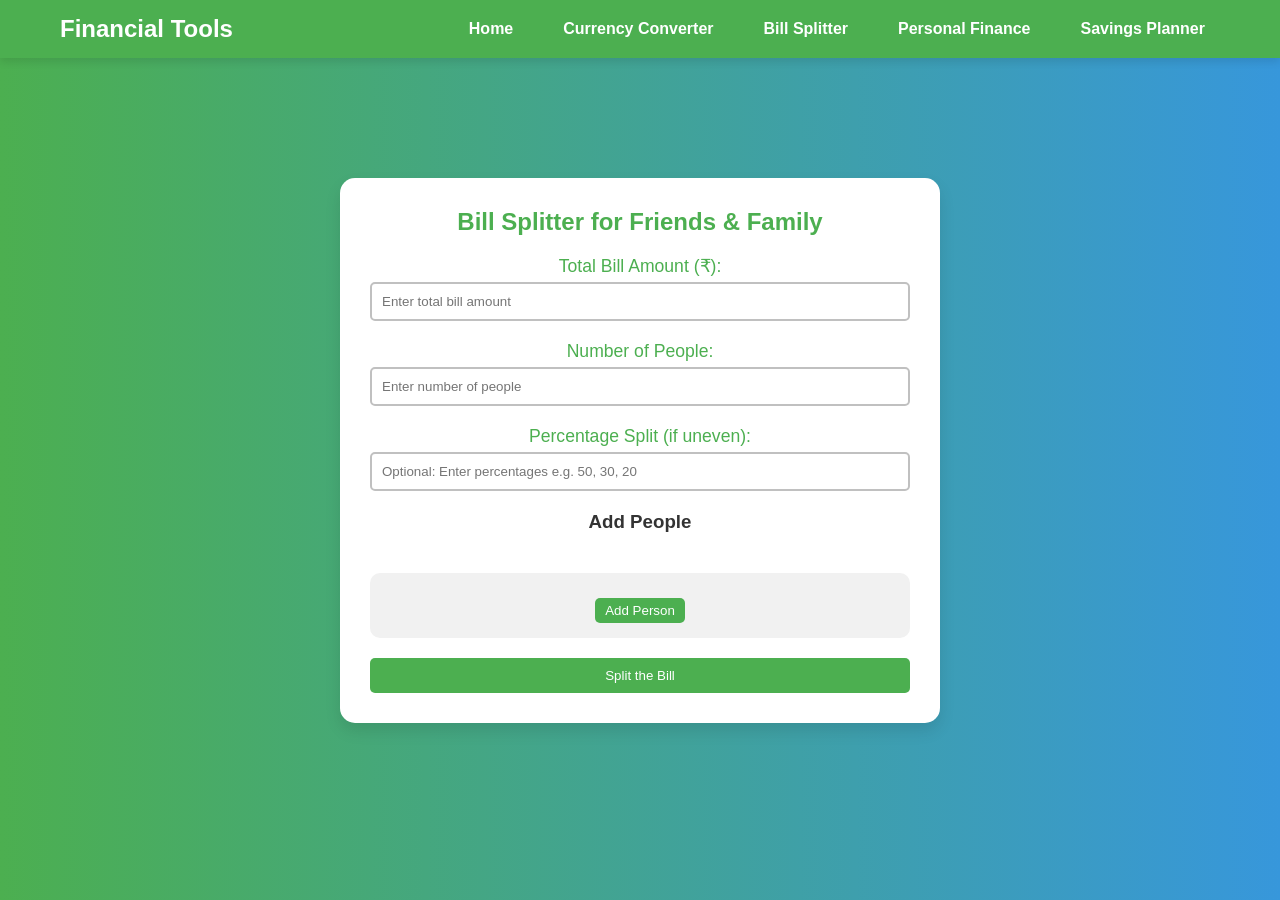
==== pages/bill_split.html @ 3fcefda4 "Initial commit - Added finance tracker project" ====
<!DOCTYPE html>
<html lang="en">
  <head>
    <meta charset="UTF-8" />
    <meta name="viewport" content="width=device-width, initial-scale=1.0" />
    <title>Bill Splitter for Friends & Family</title>
    <style>
      * {
        margin: 0;
        padding: 0;
        box-sizing: border-box;
      }

      body {
        font-family: "Poppins", sans-serif;
        display: flex;
        justify-content: center;
        align-items: center;
        min-height: 100vh;
        background: linear-gradient(to right, #4caf50, #3797db);
        padding: 20px;
        color: #333;
      }

      .container {
        max-width: 600px;
        width: 100%;
        background-color: #fff;
        padding: 30px;
        border-radius: 15px;
        box-shadow: 0 8px 16px rgba(0, 0, 0, 0.1);
        text-align: center;
      }

      h2 {
        color: #4caf50;
        margin-bottom: 20px;
      }

      /* Form Section Styling */
      .bill-splitter-form {
        display: grid;
        grid-template-columns: 1fr;
        gap: 20px;
        margin-top: 20px;
      }

      .form-group {
        display: flex;
        flex-direction: column;
        position: relative;
      }

      label {
        margin-bottom: 5px;
        color: #4caf50;
        font-size: 1.1rem;
      }

      input {
        padding: 10px;
        border: 2px solid #c0c0c0;
        border-radius: 5px;
        transition: border 0.3s;
      }

      input:focus {
        border-color: #4caf50;
        outline: none;
      }

      /* Tooltip Styling */
      .form-group:hover .tooltip {
        opacity: 1;
        transform: translateY(0);
      }

      .tooltip {
        position: absolute;
        top: -35px;
        left: 0;
        background-color: #4caf50;
        color: white;
        padding: 5px;
        border-radius: 5px;
        font-size: 0.9rem;
        white-space: nowrap;
        opacity: 0;
        transform: translateY(-10px);
        transition: opacity 0.3s ease, transform 0.3s ease;
      }

      button {
        padding: 10px;
        background-color: #4caf50;
        color: white;
        border: none;
        border-radius: 5px;
        cursor: pointer;
        transition: background-color 0.3s, transform 0.2s;
      }

      button:hover {
        background-color: #388e3c;
        transform: scale(1.05);
      }

      .result-section {
        margin-top: 30px;
        display: none; 
      }

      .result-section.active {
        display: block;
      }

      .result-section table {
        width: 100%;
        border-collapse: collapse;
        margin-top: 20px;
      }

      .result-section th,
      .result-section td {
        padding: 10px;
        border: 1px solid #ddd;
        text-align: left;
      }

      .result-section th {
        background-color: #4caf50;
        color: white;
      }

      .result-section td {
        background-color: #f9f9f9;
      }

      @keyframes fadeIn {
        from {
          opacity: 0;
        }
        to {
          opacity: 1;
        }
      }

      .result-section {
        animation: fadeIn 0.5s ease-in-out;
      }

      .friends-list {
        margin-top: 20px;
        background-color: #f1f1f1;
        padding: 15px;
        border-radius: 10px;
      }

      .friends-list ul {
        list-style-type: none;
      }

      .friends-list ul li {
        margin-bottom: 10px;
        display: flex;
        align-items: center;
        gap: 10px;
      }

      .add-friend-btn {
        background-color: #4caf50;
        color: white;
        padding: 5px 10px;
        border-radius: 5px;
        cursor: pointer;
        margin-top: 10px;
      }

      .delete-friend-btn {
        background-color: #ff4d4d;
        color: white;
        border: none;
        border-radius: 5px;
        padding: 5px 10px;
        cursor: pointer;
        transition: background-color 0.3s;
      }

      .delete-friend-btn:hover {
        background-color: #cc0000;
      }
            
      .navbar {
        position: fixed;
        top: 0;
        width: 100%;
        background-color: #4CAF50;
        padding: 15px 0;
        color: white;
        box-shadow: 0 4px 8px rgba(0, 0, 0, 0.1);
        text-align: center;
        z-index: 1000;
      }

      .nav-content {
        display: flex;
        justify-content: space-between;
        align-items: center;
        max-width: 1200px;
        margin: 0 auto;
        padding: 0 20px;
      }

      .nav-content h1 {
        font-size: 1.5rem;
      }

      .nav-links {
        list-style: none;
        display: flex;
        gap: 20px;
      }

      .nav-links li {
        display: inline;
      }

      .nav-links a {
        text-decoration: none;
        color: white;
        font-weight: bold;
        padding: 10px 15px;
        transition: background 0.3s ease;
      }

      .nav-links a:hover {
        background: rgba(255, 255, 255, 0.2);
        border-radius: 5px;
      }
    </style>
  </head>
  <body>
    <nav class="navbar">
      <div class="nav-content">
        <h1>Financial Tools</h1>
        <ul class="nav-links">
          <li><a href="home.html">Home</a></li>
          <li><a href="convertor.html">Currency Converter</a></li>
          <li><a href="bill_split.html">Bill Splitter</a></li>
          <li><a href="personaltracker.html">Personal Finance</a></li>
          <li><a href="savings_planner.html">Savings Planner</a></li>
        </ul>
      </div>
    </nav>
    <div class="container">
      <h2>Bill Splitter for Friends & Family</h2>
      <form id="billSplitterForm" class="bill-splitter-form">
        <div class="form-group">
          <label for="totalBill">Total Bill Amount (₹):</label>
          <input
            type="number"
            id="totalBill"
            placeholder="Enter total bill amount"
            required
          />
          <span class="tooltip">Total amount to be split.</span>
        </div>
        <div class="form-group">
          <label for="numPeople">Number of People:</label>
          <input
            type="number"
            id="numPeople"
            placeholder="Enter number of people"
            required
          />
          <span class="tooltip">How many people are splitting the bill?</span>
        </div>
        <div class="form-group">
          <label for="percentSplit">Percentage Split (if uneven):</label>
          <input
            type="text"
            id="percentSplit"
            placeholder="Optional: Enter percentages e.g. 50, 30, 20"
          />
          <span class="tooltip"
            >Optional: Enter percentage splits for each person.</span
          >
        </div>

        <!-- Add Friends Section -->
        <h3>Add People</h3>
        <div id="friendsContainer" class="friends-list">
          <ul id="friendsList">
            <!-- Dynamically populated friend list -->
          </ul>
          <button type="button" id="addFriendButton" class="add-friend-btn">
            Add Person
          </button>
        </div>

        <button type="submit">Split the Bill</button>
      </form>

      <!-- Result Section -->
      <div id="resultSection" class="result-section">
        <h3>Bill Split Summary</h3>
        <table id="splitTable">
          <thead>
            <tr>
              <th>Person</th>
              <th>Amount Owed (₹)</th>
            </tr>
          </thead>
          <tbody>
            <!-- Dynamically populated with bill splits -->
          </tbody>
        </table>
      </div>
    </div>
    <script>
      document.addEventListener('DOMContentLoaded', function () {
        const form = document.getElementById('billSplitterForm');
        const friendsList = document.getElementById('friendsList');
        const addFriendButton = document.getElementById('addFriendButton');
        const resultSection = document.getElementById('resultSection');
        const splitTableBody = document.querySelector('#splitTable tbody');

        let friendCount = 1;

        // Function to add a new friend input field
        addFriendButton.addEventListener('click', function () {
          friendCount++;
          const li = document.createElement('li');
          li.innerHTML = `
              <input type="text" id="friend${friendCount}" placeholder="Person ${friendCount-1} Name" required>
              <button type="button" class="delete-friend-btn">🗑️</button>
          `;
          friendsList.appendChild(li);

          // Add event listener to the delete button
          const deleteButton = li.querySelector('.delete-friend-btn');
          deleteButton.addEventListener('click', function () {
            friendsList.removeChild(li);
            friendCount--; // Decrement friend count
          });
        });

        // Function to handle form submission
        form.addEventListener('submit', function (event) {
          event.preventDefault();

          const totalBill = parseFloat(document.getElementById('totalBill').value);
          const numPeople = parseInt(document.getElementById('numPeople').value, 10);
          const percentSplit = document.getElementById('percentSplit').value;
          const friends = Array.from(friendsList.children).map(
            (li) => li.querySelector('input').value
          );

          // Validate number of people
          if (numPeople <= 0) {
            alert('Number of people must be greater than 0.');
            return;
          }

          // Validate if number of friends matches number of people
          if (friends.length !== numPeople) {
            alert('Number of people added does not match the value entered');
            return;
          }

          // Validate percentage split (if provided)
          let splits;
          if (percentSplit) {
            const percentages = percentSplit.split(',').map((p) => parseFloat(p.trim()));
            if (
              percentages.length !== numPeople ||
              percentages.reduce((a, b) => a + b, 0) !== 100
            ) {
              alert('Percentages must sum to 100 and match the number of people.');
              return;
            }
            splits = percentages.map((p) => ((totalBill * p) / 100).toFixed(2));
          } else {
            const equalShare = (totalBill / numPeople).toFixed(2);
            splits = new Array(numPeople).fill(equalShare);
          }

          // Clear previous results
          splitTableBody.innerHTML = '';

          // Populate the table with results
          friends.forEach((friend, index) => {
            const row = document.createElement('tr');
            row.innerHTML = `
                <td>${friend}</td>
                <td>₹${splits[index]}</td>
            `;
            splitTableBody.appendChild(row);
          });

          // Show the result section
          resultSection.classList.add('active');
        });
      });
    </script>
  </body>
</html>
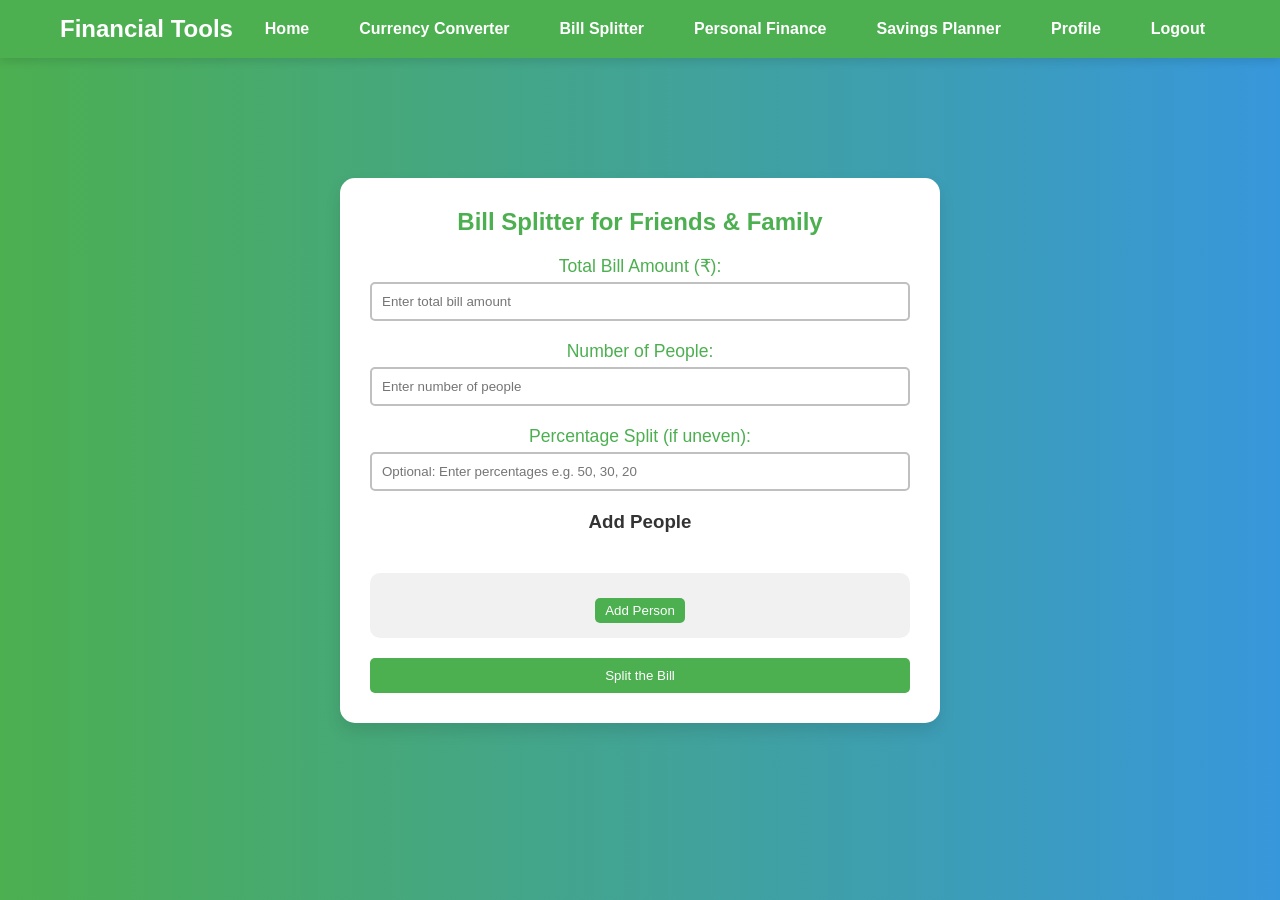
==== commit a5371892: "made changes to index.php" ====
--- a/pages/bill_split.html
+++ b/pages/bill_split.html
@@ -242,16 +242,18 @@
   <body>
     <nav class="navbar">
       <div class="nav-content">
-        <h1>Financial Tools</h1>
-        <ul class="nav-links">
-          <li><a href="home.html">Home</a></li>
-          <li><a href="convertor.html">Currency Converter</a></li>
-          <li><a href="bill_split.html">Bill Splitter</a></li>
-          <li><a href="personaltracker.html">Personal Finance</a></li>
-          <li><a href="savings_planner.html">Savings Planner</a></li>
-        </ul>
+          <h1>Financial Tools</h1>
+          <ul class="nav-links">
+              <li><a href="home.php">Home</a></li>
+              <li><a href="convertor.html">Currency Converter</a></li>
+              <li><a href="bill_split.html">Bill Splitter</a></li>
+              <li><a href="personaltracker.php">Personal Finance</a></li>
+              <li><a href="savings_planner.html">Savings Planner</a></li>
+              <li><a href="../php/dashboard.php">Profile</a></li>
+              <li><a href="../php/logout.php">Logout</a></li>
+          </ul>
       </div>
-    </nav>
+  </nav>
     <div class="container">
       <h2>Bill Splitter for Friends & Family</h2>
       <form id="billSplitterForm" class="bill-splitter-form">
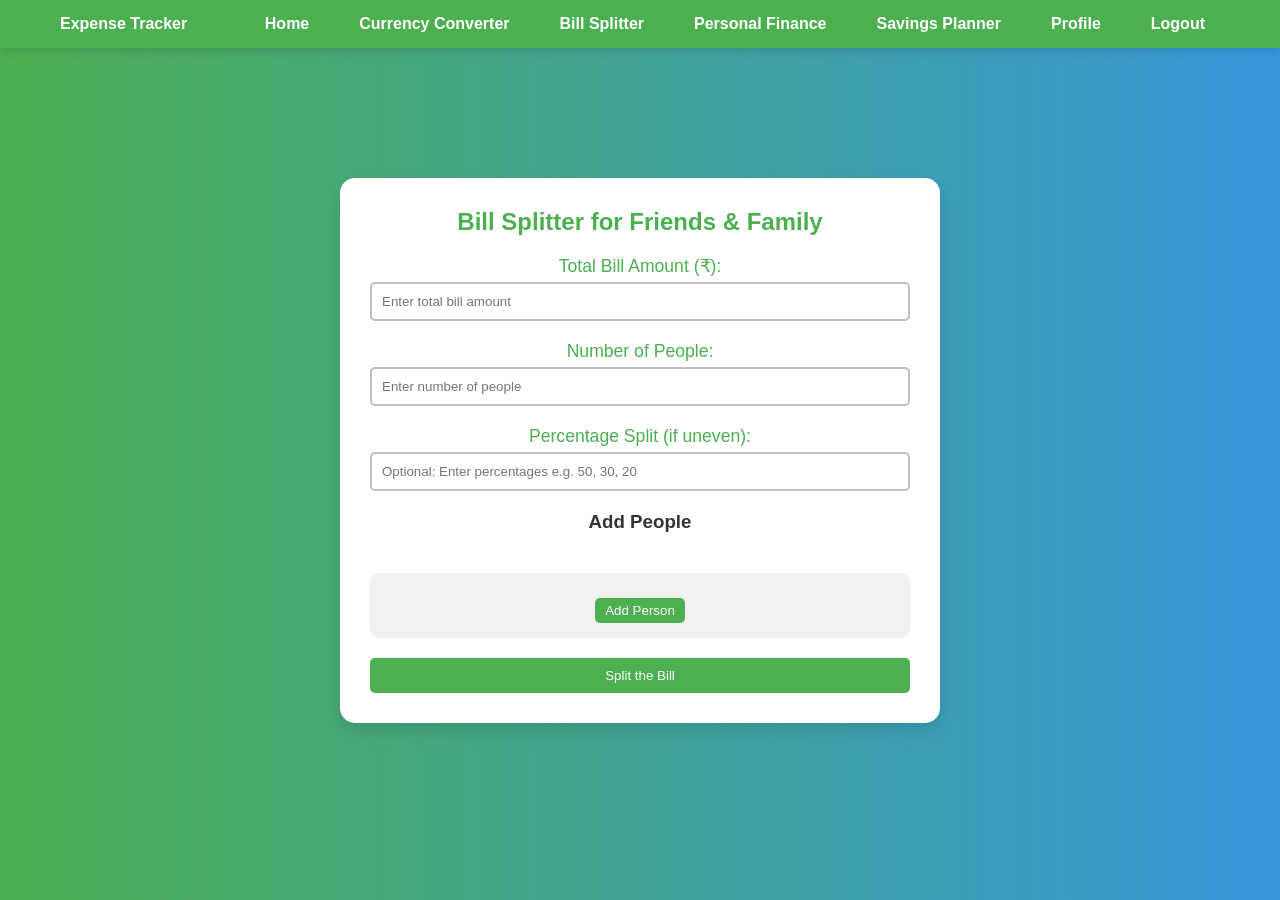
==== commit cf3fb821: "css changes" ====
--- a/pages/bill_split.html
+++ b/pages/bill_split.html
@@ -212,7 +212,7 @@
       }
 
       .nav-content h1 {
-        font-size: 1.5rem;
+        font-size: 1rem;
       }
 
       .nav-links {
@@ -242,7 +242,7 @@
   <body>
     <nav class="navbar">
       <div class="nav-content">
-          <h1>Financial Tools</h1>
+          <h1>Expense Tracker</h1>
           <ul class="nav-links">
               <li><a href="home.php">Home</a></li>
               <li><a href="convertor.html">Currency Converter</a></li>
